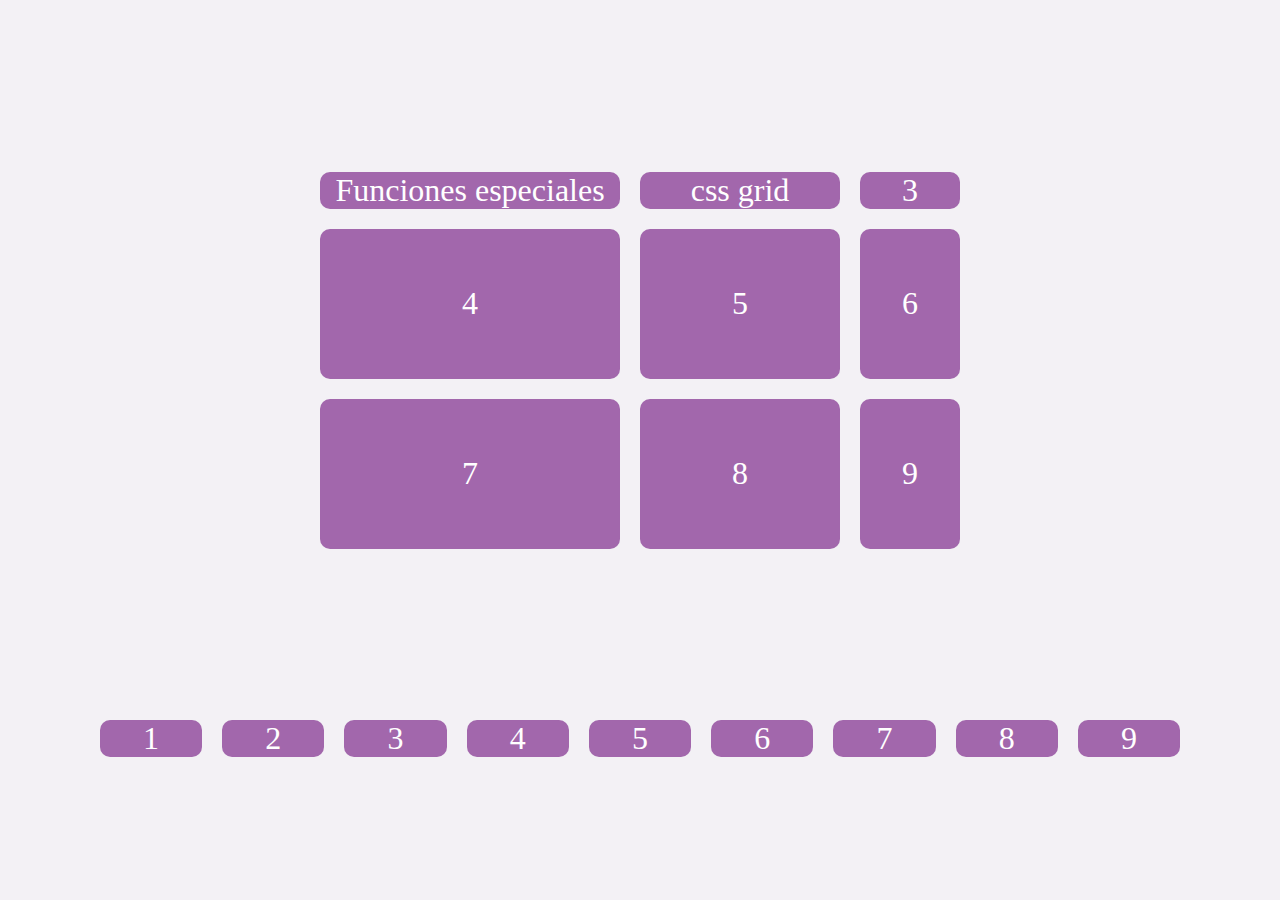
==== html/funciones-especiales.html @ 60e15592 "feat: funciones especiales" ====
<!DOCTYPE html>
<html lang="en">

<head>
  <meta charset="UTF-8">
  <meta http-equiv="X-UA-Compatible" content="IE=edge">
  <meta name="viewport" content="width=device-width, initial-scale=1.0">
  <link rel="stylesheet" href="../styles/funciones-especiales.css">
  <title>Funciones especiales</title>
</head>

<body>
  <div class="contenedor">
    <div class="item item-1">Funciones especiales</div>
    <div class="item item-2">css grid</div>
    <div class="item item-3">3</div>
    <div class="item item-4">4</div>
    <div class="item item-5">5</div>
    <div class="item item-6">6</div>
    <div class="item item-7">7</div>
    <div class="item item-8">8</div>
    <div class="item item-9">9</div>
  </div>

  <div class="contenedor-2">
    <div class="item item-1">1</div>
    <div class="item item-2">2</div>
    <div class="item item-3">3</div>
    <div class="item item-4">4</div>
    <div class="item item-5">5</div>
    <div class="item item-6">6</div>
    <div class="item item-7">7</div>
    <div class="item item-8">8</div>
    <div class="item item-9">9</div>
  </div>
</body>

</html>
---- styles/funciones-especiales.css ----
body {
  background-color: #f3f1f5;
  margin: 0;
  padding: 0;
}

.contenedor {
  display: grid;
  grid-template-columns: minmax(150px, 300px) 200px 100px;
  grid-template-rows: auto repeat(2, 150px);
  place-content: center;
  gap: 20px;
  height: 80vh;
  margin: 0 30px;
}

.item {
  display: grid;
  background-color: #a267ac;
  place-content: center;
  border-radius: 10px;
  color: #fff;
  font-size: 2rem;
}

.contenedor-2 {
  display: grid;
  grid-template-columns: repeat(auto-fit, minmax(100px, 1fr));
  margin: 0 100px 100px 100px;
  gap: 20px;
}
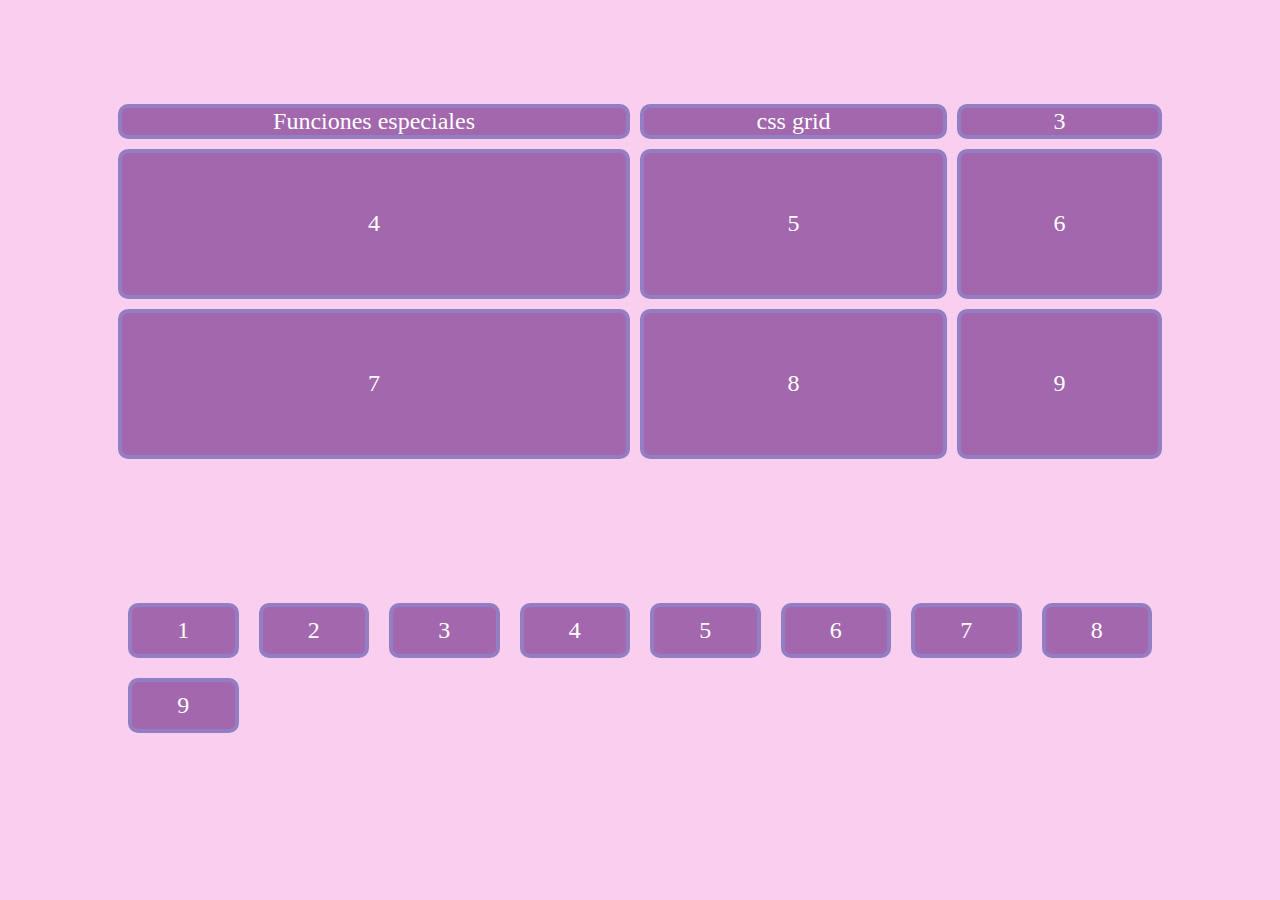
==== commit 4e97e3a8: "fix: contenedores responsivos en dispositivos mobiles" ====
--- a/html/funciones-especiales.html
+++ b/html/funciones-especiales.html
@@ -9,7 +9,7 @@
   <title>Funciones especiales</title>
 </head>
 
-<body>
+<body class="content-main">
   <div class="contenedor">
     <div class="item item-1">Funciones especiales</div>
     <div class="item item-2">css grid</div>
--- a/styles/funciones-especiales.css
+++ b/styles/funciones-especiales.css
@@ -1,31 +1,34 @@
-body {
-  background-color: #f3f1f5;
-  margin: 0;
+.content-main {
+  display: grid;
+  background-color: #f9ceee;
+  margin: 0 10%;
   padding: 0;
+  height: 100vh;
 }
 
 .contenedor {
   display: grid;
-  grid-template-columns: minmax(150px, 300px) 200px 100px;
+  grid-template-columns: minmax(50%, 100%) 30% 20%;
   grid-template-rows: auto repeat(2, 150px);
   place-content: center;
-  gap: 20px;
-  height: 80vh;
-  margin: 0 30px;
+  margin: 40px 0;
+  gap: 10px;
 }
 
 .item {
   display: grid;
   background-color: #a267ac;
+  border: 4px solid #947ec3;
   place-content: center;
   border-radius: 10px;
   color: #fff;
-  font-size: 2rem;
+  font-size: 1.5rem;
 }
 
 .contenedor-2 {
   display: grid;
   grid-template-columns: repeat(auto-fit, minmax(100px, 1fr));
-  margin: 0 100px 100px 100px;
+  grid-auto-rows: 55px;
   gap: 20px;
+  padding: 40px 0;
 }
